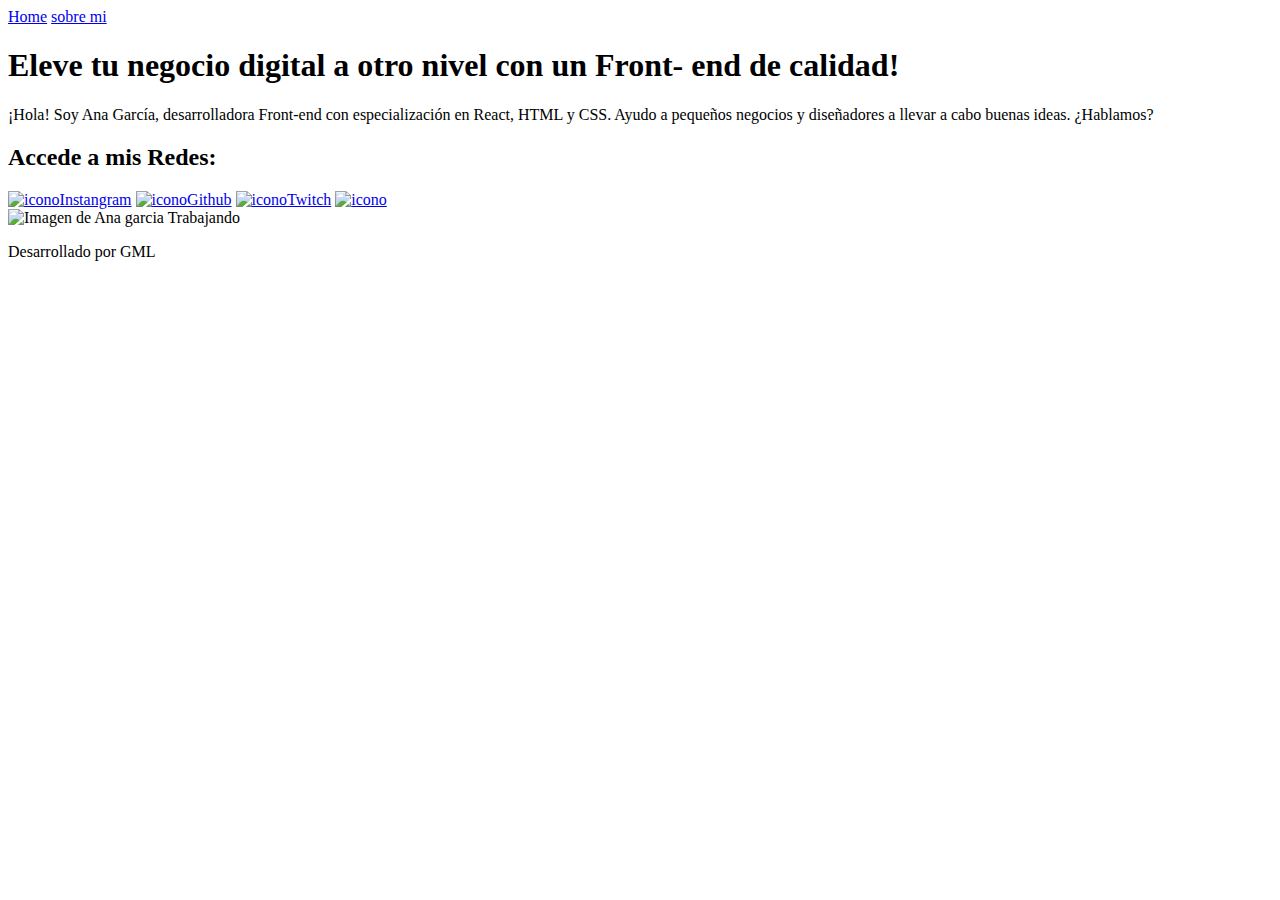
==== index.html @ e7acbdbb "proyecto terminado de ana_garcia" ====
<!DOCTYPE html>
<html lang="es-mx">
<head>
    <meta charset="UTF-8">
    <meta name="viewport" content="width=device-width, initial-scale=1.0">
    <title>Portafolio</title>
    <link rel="stylesheet" href="styles/style.css">
</head>
<body>
    <header class="header">
        <nav class="header__menu">
            <a class="header__menu__link" href="index.html">Home</a>
            <a class="header__menu__link" href="about.html">sobre mi</a>
        </nav>
    </header>
    <main class="presentacion">
        <section class="presentacion__contenido">
            <h1 class="presentacion__contenido__titulo">
            Eleve tu negocio digital a otro nivel 
            <strong class="destacar-titulo">con un Front- end de calidad!
            </strong> </h1>
            <p class="presentacion__contenido__texto">¡Hola! Soy Ana García, desarrolladora Front-end 
            con especialización en React, HTML y CSS. Ayudo 
            a pequeños negocios y diseñadores a llevar a 
            cabo buenas ideas. ¿Hablamos?
        </p>
        <div class="presentacion__enlaces">
            <h2 class="presentacion__enlaces__subtitulo">Accede a mis Redes:</h2>
        <a class="presentacion__enlaces__link" href="https://www.instagram.com"><img src="imagenes/instagram.png" alt="icono">Instangram</a> 
        <a class="presentacion__enlaces__link" href="https://www.github.com"><img src="imagenes/github.png" alt="icono">Github</a>
        <a class="presentacion__enlaces__link" href="https://www.twitch.tv"><img src="imagenes/twitch.png" alt="icono">Twitch</a>
        <a class="presentacion__enlaces__link" href="https://www.x.com"><img src="imagenes/twitter-novo.png" alt="icono"></a>
        </div>
        </section>
        <img class="presentacion__imagen"src="imagenes/anagarcia.png" alt="Imagen de Ana garcia Trabajando">
    </main>
    <footer class="footer">
        <p>Desarrollado por GML</p>
    </footer>
</body>
</html>
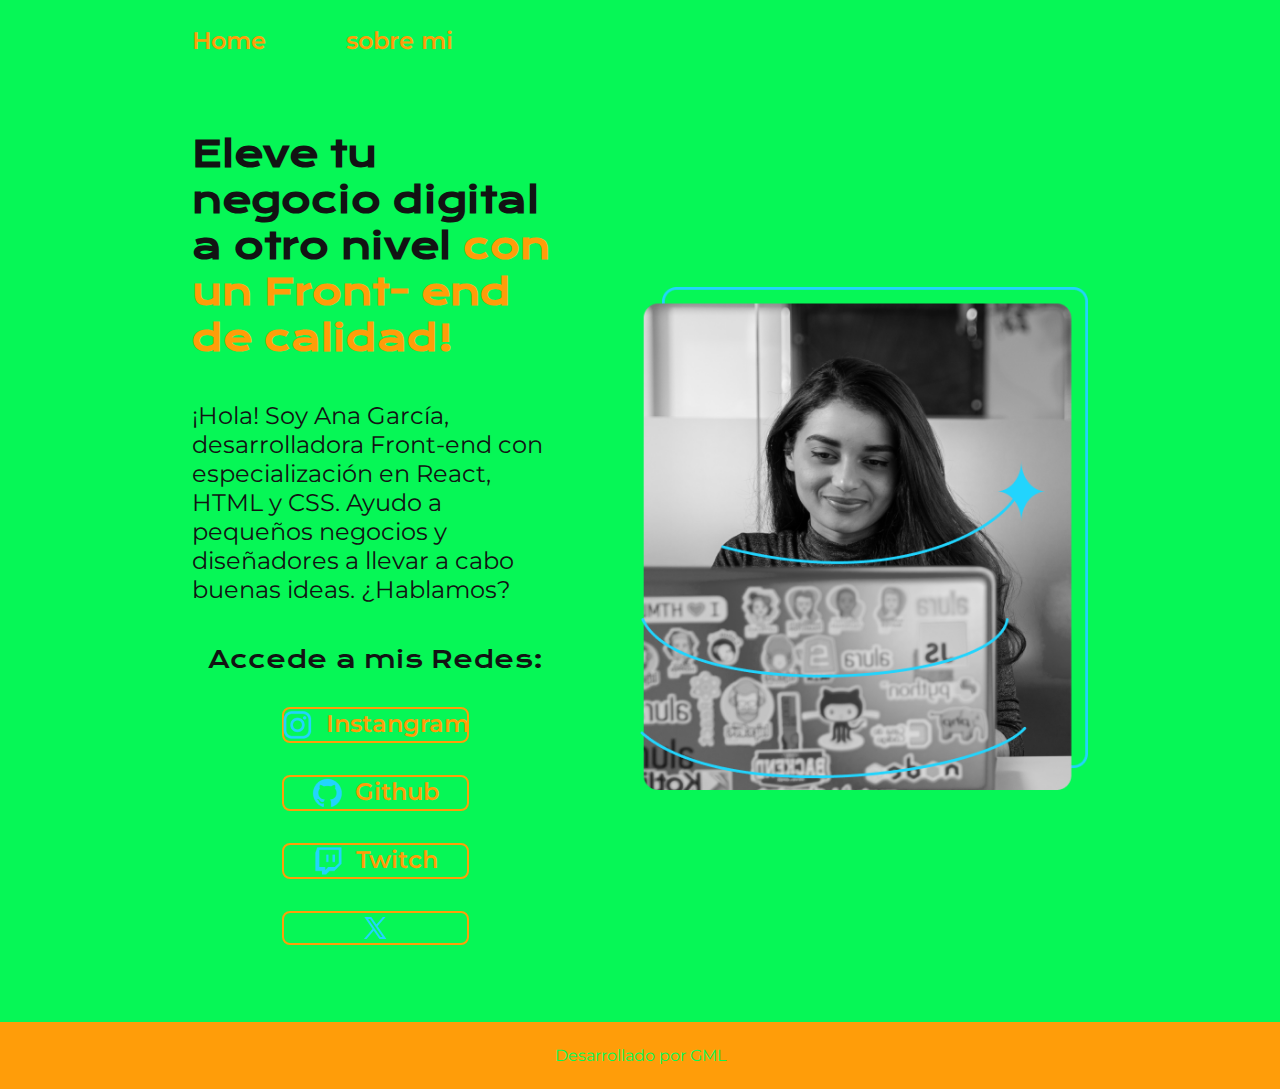
==== commit df326676: "Update index.html" ====
--- a/index.html
+++ b/index.html
@@ -4,7 +4,7 @@
     <meta charset="UTF-8">
     <meta name="viewport" content="width=device-width, initial-scale=1.0">
     <title>Portafolio</title>
-    <link rel="stylesheet" href="styles/style.css">
+    <link rel="stylesheet" href="style.css">
 </head>
 <body>
     <header class="header">
@@ -26,16 +26,16 @@
         </p>
         <div class="presentacion__enlaces">
             <h2 class="presentacion__enlaces__subtitulo">Accede a mis Redes:</h2>
-        <a class="presentacion__enlaces__link" href="https://www.instagram.com"><img src="imagenes/instagram.png" alt="icono">Instangram</a> 
-        <a class="presentacion__enlaces__link" href="https://www.github.com"><img src="imagenes/github.png" alt="icono">Github</a>
-        <a class="presentacion__enlaces__link" href="https://www.twitch.tv"><img src="imagenes/twitch.png" alt="icono">Twitch</a>
-        <a class="presentacion__enlaces__link" href="https://www.x.com"><img src="imagenes/twitter-novo.png" alt="icono"></a>
+        <a class="presentacion__enlaces__link" href="https://www.instagram.com"><img src="instagram.png" alt="icono">Instangram</a> 
+        <a class="presentacion__enlaces__link" href="https://www.github.com"><img src="github.png" alt="icono">Github</a>
+        <a class="presentacion__enlaces__link" href="https://www.twitch.tv"><img src="twitch.png" alt="icono">Twitch</a>
+        <a class="presentacion__enlaces__link" href="https://www.x.com"><img src="twitter-novo.png" alt="icono"></a>
         </div>
         </section>
-        <img class="presentacion__imagen"src="imagenes/anagarcia.png" alt="Imagen de Ana garcia Trabajando">
+        <img class="presentacion__imagen"src="anagarcia.png" alt="Imagen de Ana garcia Trabajando">
     </main>
     <footer class="footer">
         <p>Desarrollado por GML</p>
     </footer>
 </body>
-</html>+</html>
--- a/style.css
+++ b/style.css
@@ -0,0 +1,128 @@
+
+@import url('https://fonts.googleapis.com/css2?family=Krona+One&family=Montserrat:ital,wght@0,100..900;1,100..900&display=swap');
+
+:root{
+  --color-primario:#06f756;
+  --color-secundrio:#121313;
+  --color-terciario:#ff9d09;
+  --color-hover:#d2f717;
+  --fuente-monserrat:'Montserrat', sans-serif;
+  --fuente-krona:'Krona One', sans-serif;
+}
+
+
+*{
+  padding: 0;
+  margin: 0;
+}
+
+body {
+  background-color: var(--color-primario);
+  color:var(--color-secundrio);
+  box-sizing: border-box;
+}
+.header{
+  padding: 2% 0% 0% 15%;
+}
+.header__menu{
+  display: flex;
+  gap: 80px;
+}
+.header__menu__link{
+font-family:var(--fuente-monserrat);
+font-size: 1.5rem;
+font-weight: 600;
+color:var(--color-terciario);
+text-decoration: none;
+}
+
+.presentacion{
+  display: flex;
+  align-items: center;
+  padding: 6% 15%;
+  justify-content: space-between;
+  gap: 82px;
+}
+
+.presentacion__contenido{
+  width: 50%;
+  display: flex;
+  flex-direction: column;
+  gap: 2.5rem;
+}
+
+.presentacion__contenido__titulo{
+  font-size: 2.25rem;
+  font-family:var(--fuente-krona);
+}
+
+.destacar-titulo{
+  color:var(--color-terciario);
+}
+
+.presentacion__contenido__texto{
+  font-size: 1.5rem;
+  font-family:var(--fuente-monserrat);
+}
+.presentacion__enlaces{
+  display: flex;
+  justify-content: space-between;
+  flex-direction: column;
+  align-items: center;
+  gap: 2rem;
+}
+
+.presentacion__enlaces__subtitulo{
+  font-family:var(--fuente-krona);
+  font-size: 1.5rem;
+  font-weight: 400;
+
+}
+.presentacion__enlaces__link{
+  width: 50%;
+  text-align: center;
+  padding: 21.5 0;
+  border-radius: 0.5rem;
+  font-family:var(--fuente-monserrat);
+  font-size: 1.5rem;
+  font-weight: 600;
+  text-decoration: none;
+  color: var(--color-terciario);
+  border: 0.125rem solid var(--color-terciario);
+  display: flex;
+  justify-content: center;
+  gap: 0.725rem;
+}
+.presentacion__enlaces__link:hover{
+  background-color: var(--color-hover);
+}
+.presentacion__imagen{
+  width: 50%;
+}
+
+.footer{
+  background-color: var(--color-terciario);
+  padding: 1.5rem;
+  color:var(--color-primario);
+  text-align: center;
+  font-family:var(--fuente-monserrat);
+  font-weight: 400;
+
+}
+
+@media (max-width: 1200px){
+
+  .header{
+    padding: 10%;
+  }
+  .header__menu{
+    justify-content: center;
+  }
+  .presentacion{
+    flex-direction: column-reverse;
+    padding: 5%;
+  }
+  .presentacion__contenido{
+    width:auto;
+  }
+}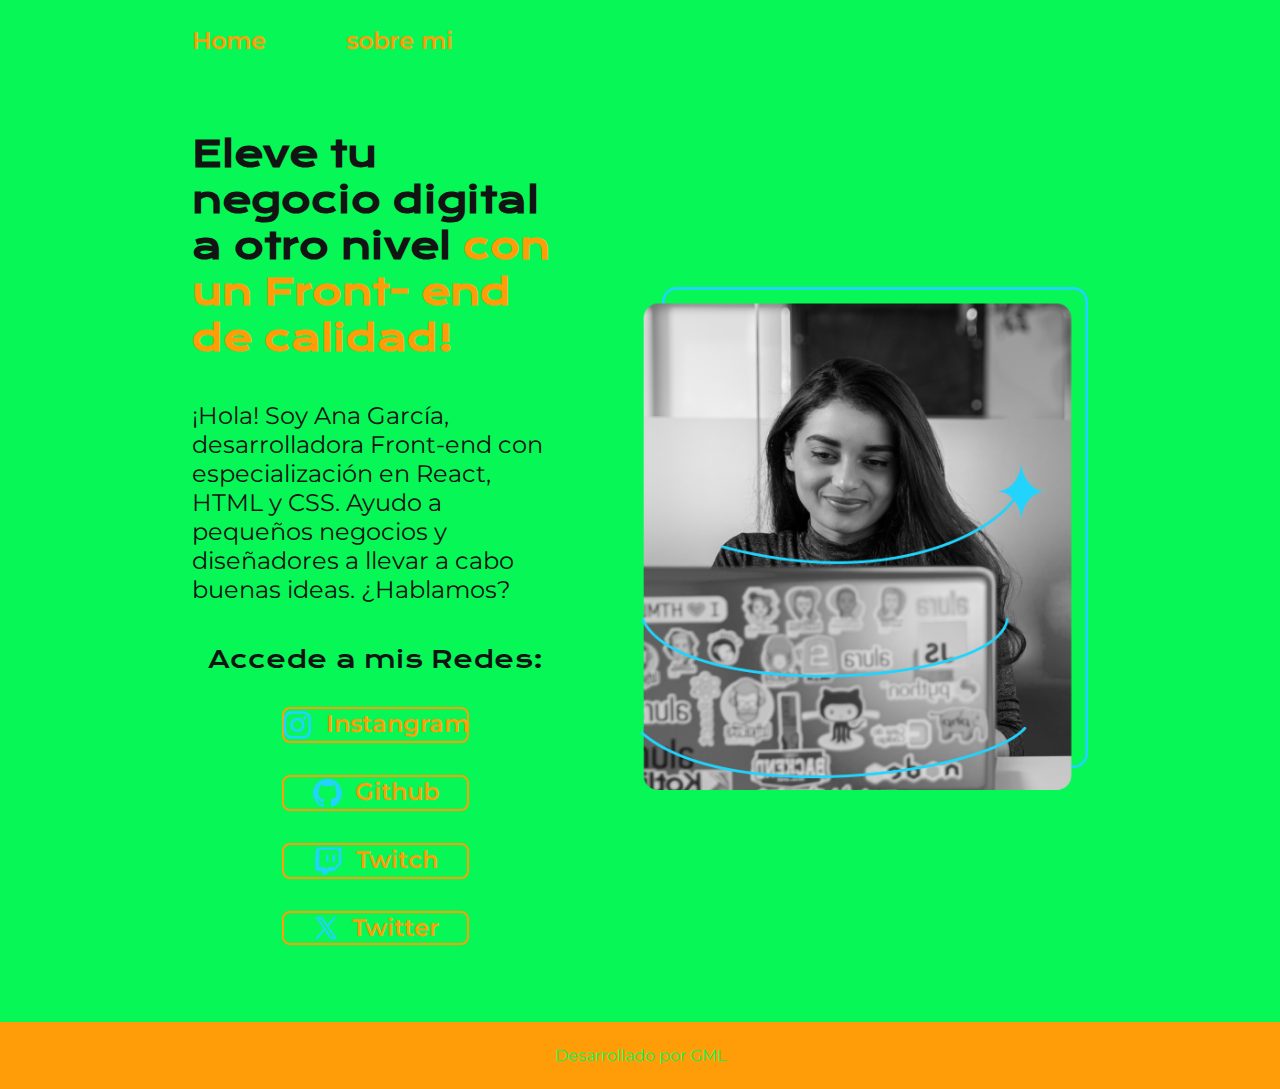
==== commit 00c8bcac: "Update index.html" ====
--- a/index.html
+++ b/index.html
@@ -29,7 +29,7 @@
         <a class="presentacion__enlaces__link" href="https://www.instagram.com"><img src="instagram.png" alt="icono">Instangram</a> 
         <a class="presentacion__enlaces__link" href="https://www.github.com"><img src="github.png" alt="icono">Github</a>
         <a class="presentacion__enlaces__link" href="https://www.twitch.tv"><img src="twitch.png" alt="icono">Twitch</a>
-        <a class="presentacion__enlaces__link" href="https://www.x.com"><img src="twitter-novo.png" alt="icono"></a>
+        <a class="presentacion__enlaces__link" href="https://www.x.com"><img src="twitter-novo.png" alt="icono">Twitter</a>
         </div>
         </section>
         <img class="presentacion__imagen"src="anagarcia.png" alt="Imagen de Ana garcia Trabajando">
